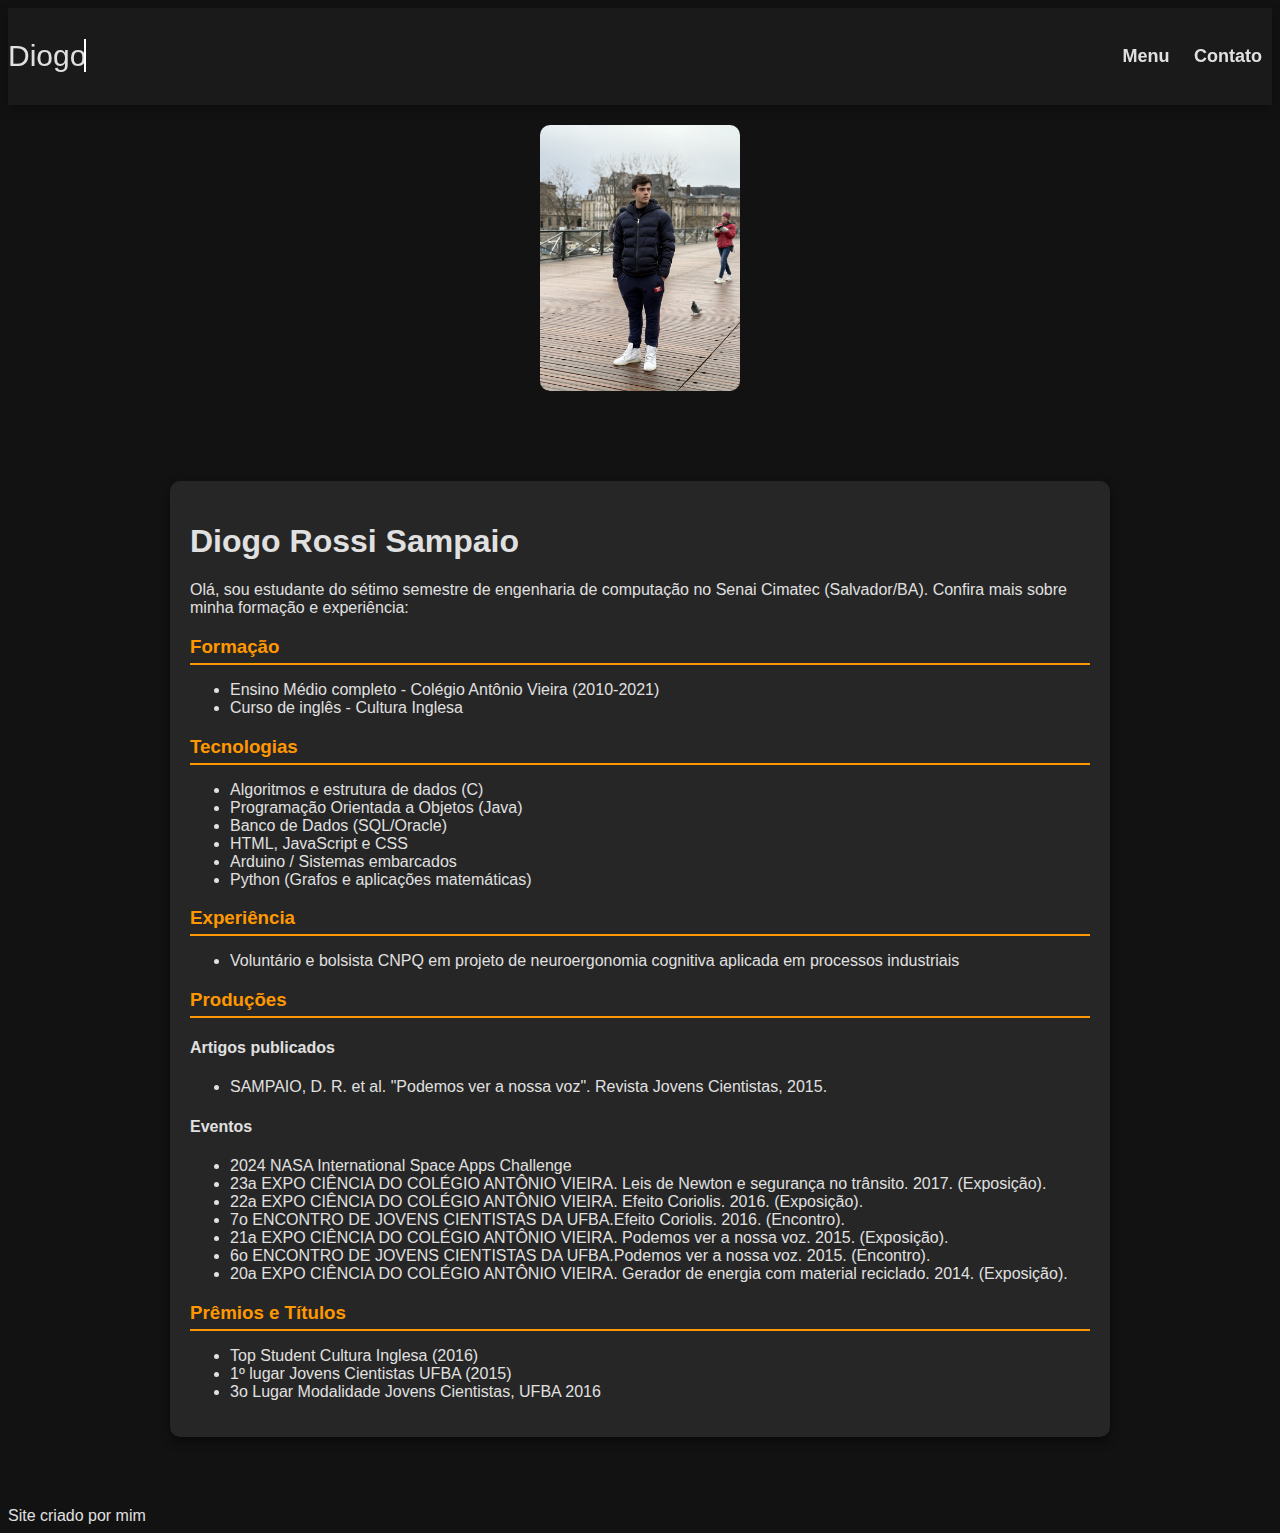
==== index.html @ c376479d "first commit" ====
<!DOCTYPE html>
<html lang="pt">
<head>
    <meta charset="UTF-8">
    <meta name="viewport" content="width=device-width, initial-scale=1.0">
    <title>Currículo - Diogo Rossi Sampaio</title>
    <link rel="stylesheet" href="style.css">
</head>

<body>

    <header>
        <h4><div class="txt-animado">
            Diogo <span></span>
        </div></h4>

        <nav class="Menu"> 
            <a href="index.html">Menu</a>
            <a href="contato.html">Contato</a>
        </nav>
    </header>

    <div class="container">
        <img src="imagens/IMG_6288.jpg" alt="Foto de Diogo Rossi Sampaio">
    
        <main>
            <section class="quadrado">
                <h1>Diogo Rossi Sampaio</h1>
                <p>Olá, sou estudante do sétimo semestre de engenharia de computação no Senai Cimatec (Salvador/BA). Confira mais sobre minha formação e experiência:</p>

                <h3>Formação</h3>
                <ul>
                    <li>Ensino Médio completo - Colégio Antônio Vieira (2010-2021)</li>
                    <li>Curso de inglês - Cultura Inglesa</li>
                </ul>

                <h3>Tecnologias</h3>
                <ul>
                    <li>Algoritmos e estrutura de dados (C)</li>
                    <li>Programação Orientada a Objetos (Java)</li>
                    <li>Banco de Dados (SQL/Oracle)</li>
                    <li>HTML, JavaScript e CSS</li>
                    <li>Arduino / Sistemas embarcados</li>
                    <li>Python (Grafos e aplicações matemáticas)</li>
                </ul>

                <h3>Experiência</h3>
                <ul>
                    <li>Voluntário e bolsista CNPQ em projeto de neuroergonomia cognitiva aplicada em processos industriais</li>
                </ul>

                <h3>Produções</h3>
                <h4>Artigos publicados</h4>
                <ul>
                    <li>SAMPAIO, D. R. et al. "Podemos ver a nossa voz". Revista Jovens Cientistas, 2015.</li>
                </ul>

                <h4>Eventos</h4>
                <ul>
                    <li>
                        2024 NASA International Space Apps Challenge
                    </li>
                    <li>
                        23a EXPO CIÊNCIA DO COLÉGIO ANTÔNIO VIEIRA. Leis de Newton e segurança no trânsito. 2017. (Exposição).
                    </li>
                    <li>
                        22a EXPO CIÊNCIA DO COLÉGIO ANTÔNIO VIEIRA. Efeito Coriolis. 2016. (Exposição).
                    </li>
                    <li>
                        7o ENCONTRO DE JOVENS CIENTISTAS DA UFBA.Efeito Coriolis. 2016. (Encontro).
                    </li>
                    <li>
                        21a EXPO CIÊNCIA DO COLÉGIO ANTÔNIO VIEIRA. Podemos ver a nossa voz. 2015. (Exposição).
                    </li>
                    <li>
                        6o ENCONTRO DE JOVENS CIENTISTAS DA UFBA.Podemos ver a nossa voz. 2015. (Encontro).
        
                    </li>
                    <li>
                        20a EXPO CIÊNCIA DO COLÉGIO ANTÔNIO VIEIRA. Gerador de energia com material reciclado. 2014. (Exposição).
                    </li>
        
                </ul>

                <h3>Prêmios e Títulos</h3>
                <ul>
                    <li>Top Student Cultura Inglesa (2016)</li>
                    <li>1º lugar Jovens Cientistas UFBA (2015)</li>
                    <li>
                        3o Lugar Modalidade Jovens Cientistas, UFBA 2016
                    </li>
                </ul>


            </section>
        </main>
    </div>


    <footer>
        Site criado por mim
    </footer>
</body>
</html>
---- style.css ----
header{
    width: 100%;
    display: flex;
    justify-content: space-between;
    align-items: center;
    background-color: #1a1a1a; 
    margin: 0px;
    position: sticky;
    top: 0;
    padding: 10px 0;
    box-shadow: 0px 4px 10px rgba(0, 0, 0, 0.3);
    z-index: 1000;
}

main {
    flex: 1;
    display: flex;
    align-items: center;
    justify-content: center;
    padding: 50px 0;
}

section {
    padding: 20px;
    background-color: #262626; 
    color: #e0e0e0; 
    height: auto;
    margin: 20px auto;
    max-width: 900px;
    border-radius: 10px; 
    box-shadow: 0px 4px 10px rgba(0, 0, 0, 0.5); 
}

h3 {
    color: #ff9800; 
    border-bottom: 2px solid #ff9800;
    padding-bottom: 5px;
    margin-bottom: 15px;
}

body {
    background-color: #121212; 
    color: #e0e0e0;
    font-family: Arial, sans-serif;
}

.Menu a {
    display: inline-block;
    font-size: 18px;
    color: #e0e0e0;
    font-weight: bold;
    margin: 0 10px;
    text-decoration: none;
    transition: color 0.3s;
}

.Menu a:hover {
    color: #ff9800; 
}

img {
    width: 200px;
    height: auto;
    display: block;
    margin: 20px auto;
    border-radius: 10px; 
}


.txt-animado{
    font-size: 30px;
    font-weight: 300;
}

.txt-animado span{
    position: relative;
}

.txt-animado span::before{
    content: "";
    color: #ff9800;
    animation: palavras 8s infinite; 
}

.txt-animado span::after{
    content: "";
    position: absolute;
    height: 100%;
    border-left: 2px solid white;
    right: -10px;
    animation: cursor .6s infinite, digita 20s steps(15) infinite;
    width: calc(100% + 10px);
    background-color: #1a1a1a;
    
}   

@keyframes digita {
    10%, 15%, 30%, 35%, 50%, 55%, 70%, 75%, 90%, 95%{
        width: 0;
    }
    5%, 20%, 25%, 40%, 45%, 60%, 65%, 80%, 85%{
        width: calc(100% + 10px);
    }
}

@keyframes cursor {
    0%{
        border-left: 2px solid #1a1a1a;
        
    }
}

@keyframes palavras {
    0%,50% {
        content: "Rossi Sampaio";
    }
    51%, 100%{
        content: ".Dev";
    }
}
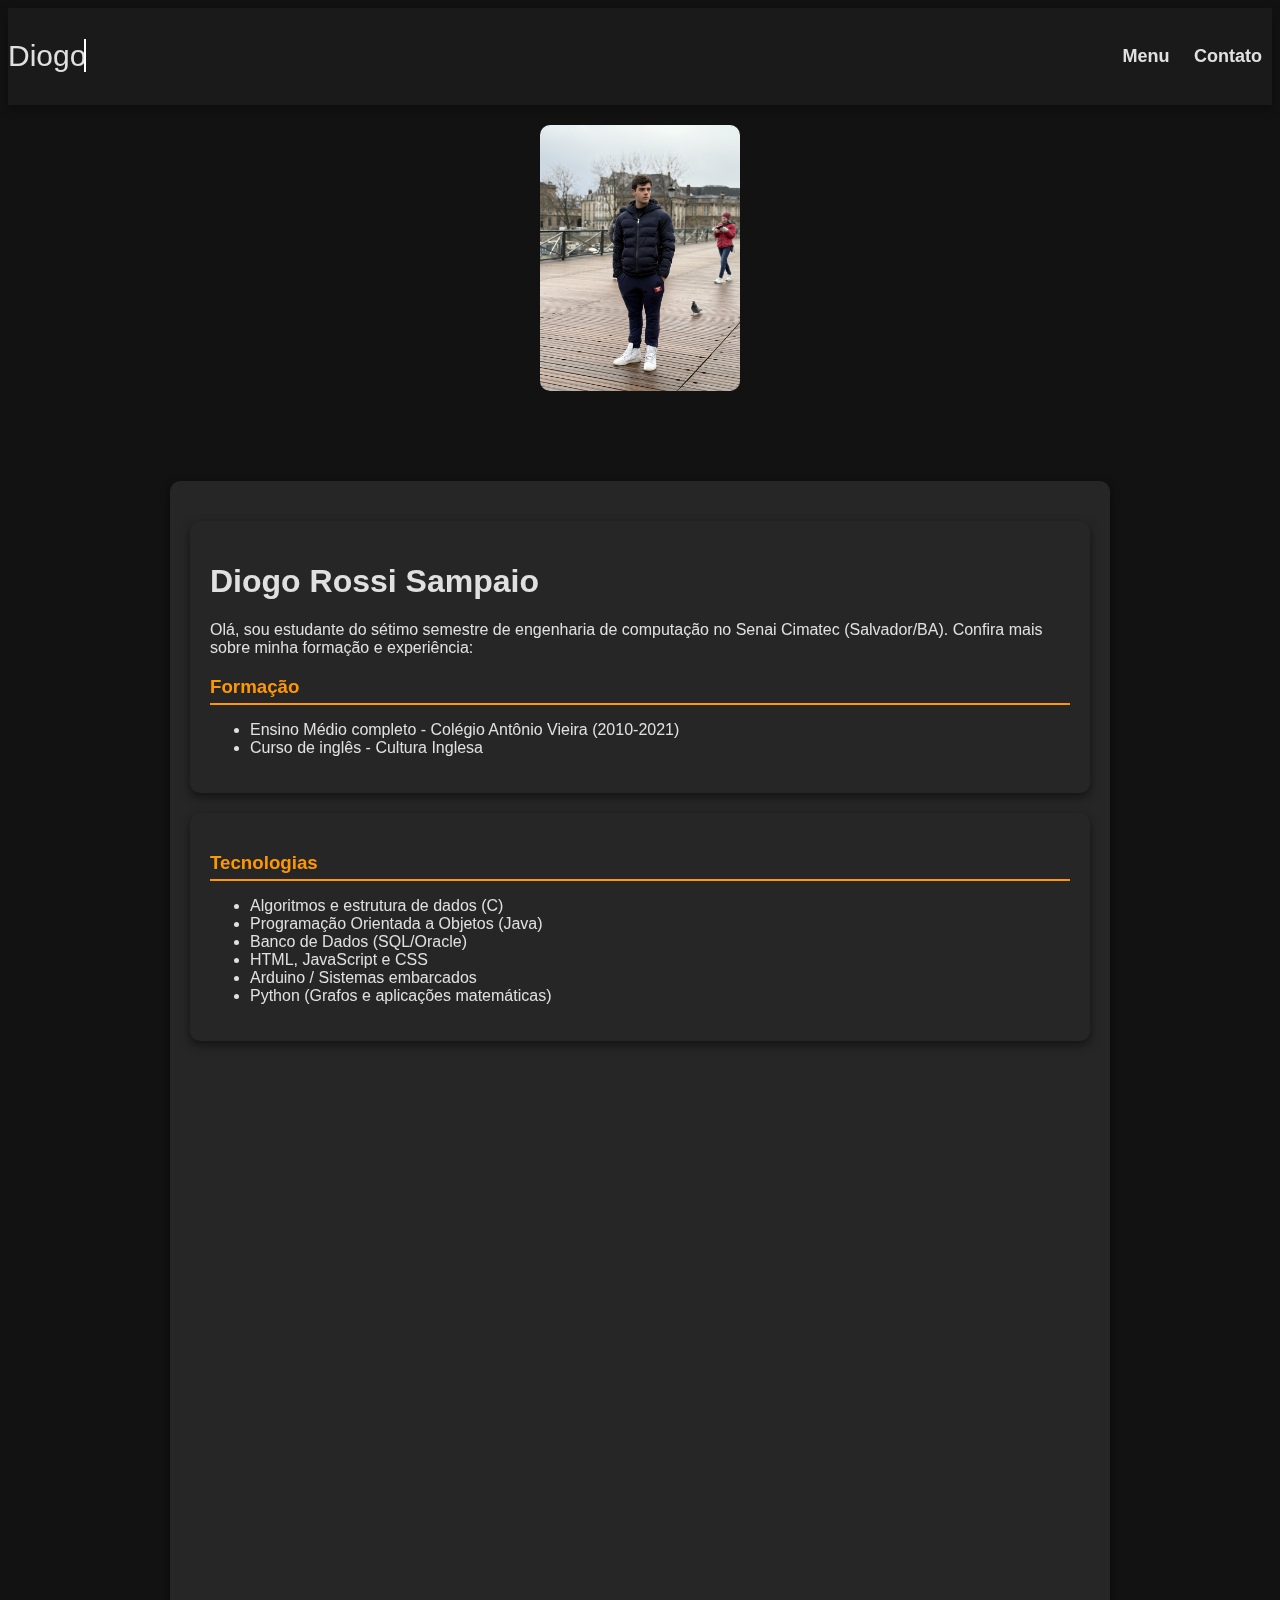
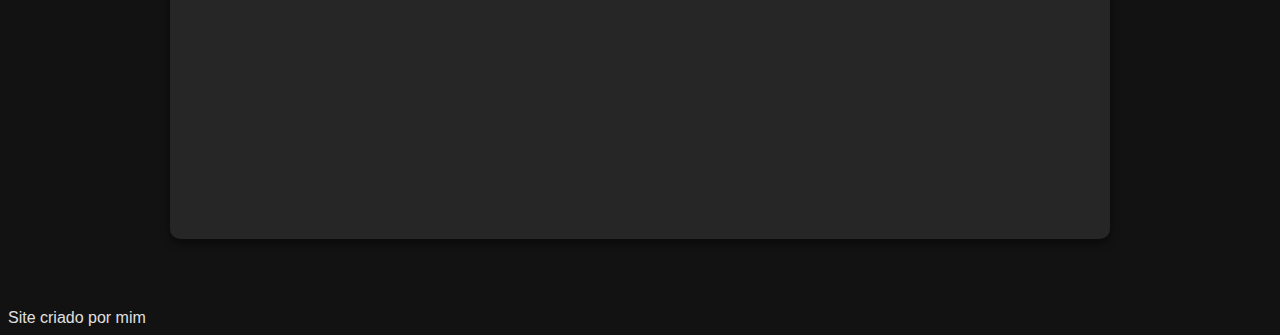
==== commit 80503ecc: "Adicionando JS" ====
--- a/index.html
+++ b/index.html
@@ -5,10 +5,11 @@
     <meta name="viewport" content="width=device-width, initial-scale=1.0">
     <title>Currículo - Diogo Rossi Sampaio</title>
     <link rel="stylesheet" href="style.css">
+    
 </head>
 
 <body>
-
+    
     <header>
         <h4><div class="txt-animado">
             Diogo <span></span>
@@ -25,72 +26,81 @@
     
         <main>
             <section class="quadrado">
-                <h1>Diogo Rossi Sampaio</h1>
-                <p>Olá, sou estudante do sétimo semestre de engenharia de computação no Senai Cimatec (Salvador/BA). Confira mais sobre minha formação e experiência:</p>
+                <section class="hidden">
+                    <h1>Diogo Rossi Sampaio</h1>
+                    <p>Olá, sou estudante do sétimo semestre de engenharia de computação no Senai Cimatec (Salvador/BA). Confira mais sobre minha formação e experiência:</p>
 
-                <h3>Formação</h3>
-                <ul>
-                    <li>Ensino Médio completo - Colégio Antônio Vieira (2010-2021)</li>
-                    <li>Curso de inglês - Cultura Inglesa</li>
-                </ul>
+                    <h3>Formação</h3>
+                    <ul>
+                        <li>Ensino Médio completo - Colégio Antônio Vieira (2010-2021)</li>
+                        <li>Curso de inglês - Cultura Inglesa</li>
+                    </ul>
+                </section>
 
-                <h3>Tecnologias</h3>
-                <ul>
-                    <li>Algoritmos e estrutura de dados (C)</li>
-                    <li>Programação Orientada a Objetos (Java)</li>
-                    <li>Banco de Dados (SQL/Oracle)</li>
-                    <li>HTML, JavaScript e CSS</li>
-                    <li>Arduino / Sistemas embarcados</li>
-                    <li>Python (Grafos e aplicações matemáticas)</li>
-                </ul>
+                <section class="hidden">
+                    <h3>Tecnologias</h3>
+                    <ul>
+                        <li>Algoritmos e estrutura de dados (C)</li>
+                        <li>Programação Orientada a Objetos (Java)</li>
+                        <li>Banco de Dados (SQL/Oracle)</li>
+                        <li>HTML, JavaScript e CSS</li>
+                        <li>Arduino / Sistemas embarcados</li>
+                        <li>Python (Grafos e aplicações matemáticas)</li>
+                    </ul>
+                </section>
 
-                <h3>Experiência</h3>
-                <ul>
-                    <li>Voluntário e bolsista CNPQ em projeto de neuroergonomia cognitiva aplicada em processos industriais</li>
-                </ul>
+                <section class="hidden">
+                    <h3>Experiência</h3>
+                    <ul>
+                        <li>Voluntário e bolsista CNPQ em projeto de neuroergonomia cognitiva aplicada em processos industriais</li>
+                    </ul>
+                </section>
 
-                <h3>Produções</h3>
-                <h4>Artigos publicados</h4>
-                <ul>
-                    <li>SAMPAIO, D. R. et al. "Podemos ver a nossa voz". Revista Jovens Cientistas, 2015.</li>
-                </ul>
+                <section class="hidden">
+                    <h3>Produções</h3>
+                    <h4>Artigos publicados</h4>
+                    <ul>
+                        <li>SAMPAIO, D. R. et al. "Podemos ver a nossa voz". Revista Jovens Cientistas, 2015.</li>
+                    </ul>
 
-                <h4>Eventos</h4>
-                <ul>
-                    <li>
-                        2024 NASA International Space Apps Challenge
-                    </li>
-                    <li>
-                        23a EXPO CIÊNCIA DO COLÉGIO ANTÔNIO VIEIRA. Leis de Newton e segurança no trânsito. 2017. (Exposição).
-                    </li>
-                    <li>
-                        22a EXPO CIÊNCIA DO COLÉGIO ANTÔNIO VIEIRA. Efeito Coriolis. 2016. (Exposição).
-                    </li>
-                    <li>
-                        7o ENCONTRO DE JOVENS CIENTISTAS DA UFBA.Efeito Coriolis. 2016. (Encontro).
-                    </li>
-                    <li>
-                        21a EXPO CIÊNCIA DO COLÉGIO ANTÔNIO VIEIRA. Podemos ver a nossa voz. 2015. (Exposição).
-                    </li>
-                    <li>
-                        6o ENCONTRO DE JOVENS CIENTISTAS DA UFBA.Podemos ver a nossa voz. 2015. (Encontro).
-        
-                    </li>
-                    <li>
-                        20a EXPO CIÊNCIA DO COLÉGIO ANTÔNIO VIEIRA. Gerador de energia com material reciclado. 2014. (Exposição).
-                    </li>
-        
-                </ul>
+                    <h4>Eventos</h4>
+                    <ul>
+                        <li>
+                            2024 NASA International Space Apps Challenge
+                        </li>
+                        <li>
+                            23a EXPO CIÊNCIA DO COLÉGIO ANTÔNIO VIEIRA. Leis de Newton e segurança no trânsito. 2017. (Exposição).
+                        </li>
+                        <li>
+                            22a EXPO CIÊNCIA DO COLÉGIO ANTÔNIO VIEIRA. Efeito Coriolis. 2016. (Exposição).
+                        </li>
+                        <li>
+                            7o ENCONTRO DE JOVENS CIENTISTAS DA UFBA.Efeito Coriolis. 2016. (Encontro).
+                        </li>
+                        <li>
+                            21a EXPO CIÊNCIA DO COLÉGIO ANTÔNIO VIEIRA. Podemos ver a nossa voz. 2015. (Exposição).
+                        </li>
+                        <li>
+                            6o ENCONTRO DE JOVENS CIENTISTAS DA UFBA.Podemos ver a nossa voz. 2015. (Encontro).
+            
+                        </li>
+                        <li>
+                            20a EXPO CIÊNCIA DO COLÉGIO ANTÔNIO VIEIRA. Gerador de energia com material reciclado. 2014. (Exposição).
+                        </li>
+            
+                    </ul>
+                </section>
 
-                <h3>Prêmios e Títulos</h3>
-                <ul>
-                    <li>Top Student Cultura Inglesa (2016)</li>
-                    <li>1º lugar Jovens Cientistas UFBA (2015)</li>
-                    <li>
-                        3o Lugar Modalidade Jovens Cientistas, UFBA 2016
-                    </li>
-                </ul>
-
+                <section class="hidden">
+                    <h3>Prêmios e Títulos</h3>
+                    <ul>
+                        <li>Top Student Cultura Inglesa (2016)</li>
+                        <li>1º lugar Jovens Cientistas UFBA (2015)</li>
+                        <li>
+                            3º Lugar Modalidade Jovens Cientistas, UFBA 2016
+                        </li>
+                    </ul>
+                </section>
 
             </section>
         </main>
@@ -100,5 +110,7 @@
     <footer>
         Site criado por mim
     </footer>
+
+    <script src="scripts.js"></script>
 </body>
 </html>
--- a/style.css
+++ b/style.css
@@ -117,4 +117,20 @@
     51%, 100%{
         content: ".Dev";
     }
+}
+
+
+.hidden{
+    opacity: 0;
+    filter: blur(15px);
+    transition: all 1s;
+    transform: translateX(-100%);
+}
+
+.show{
+    opacity: 1;
+    filter: blur(0);
+    transition: all 1s;
+    transform: translateX(0);
+
 }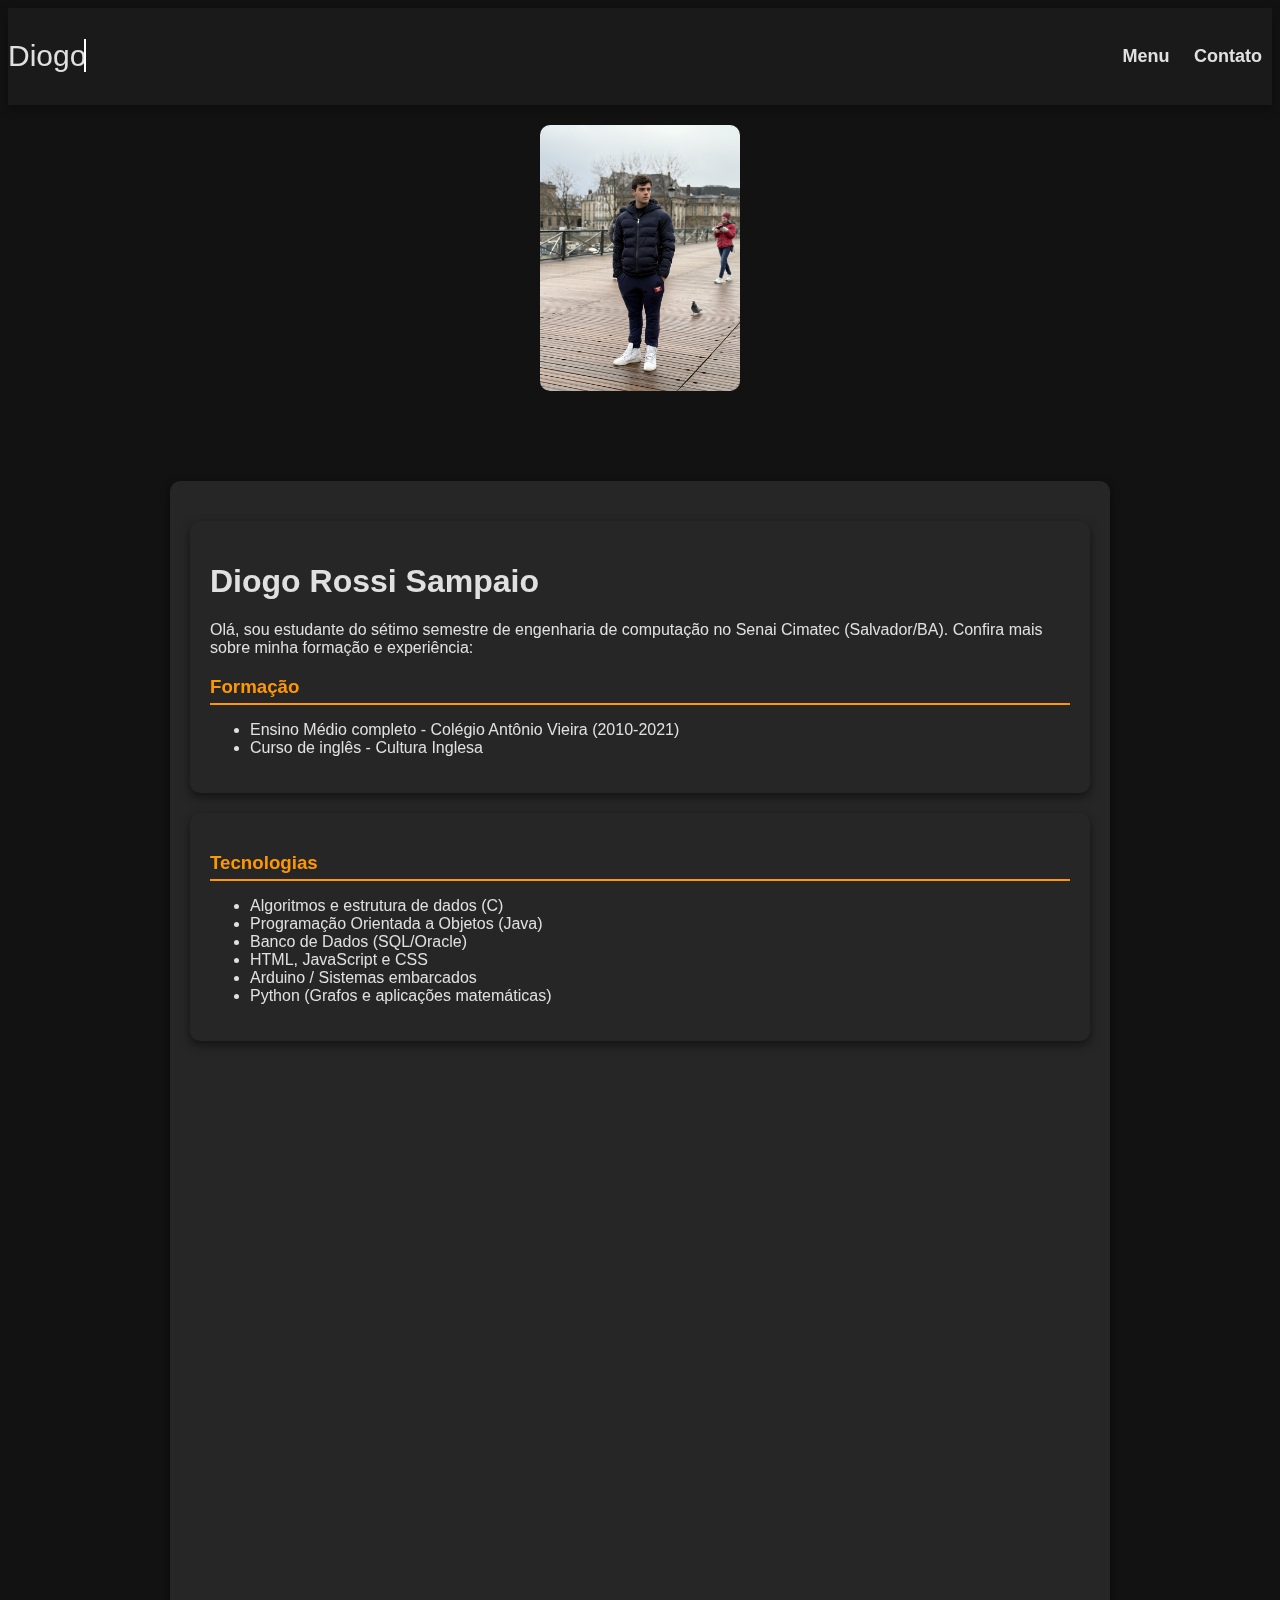
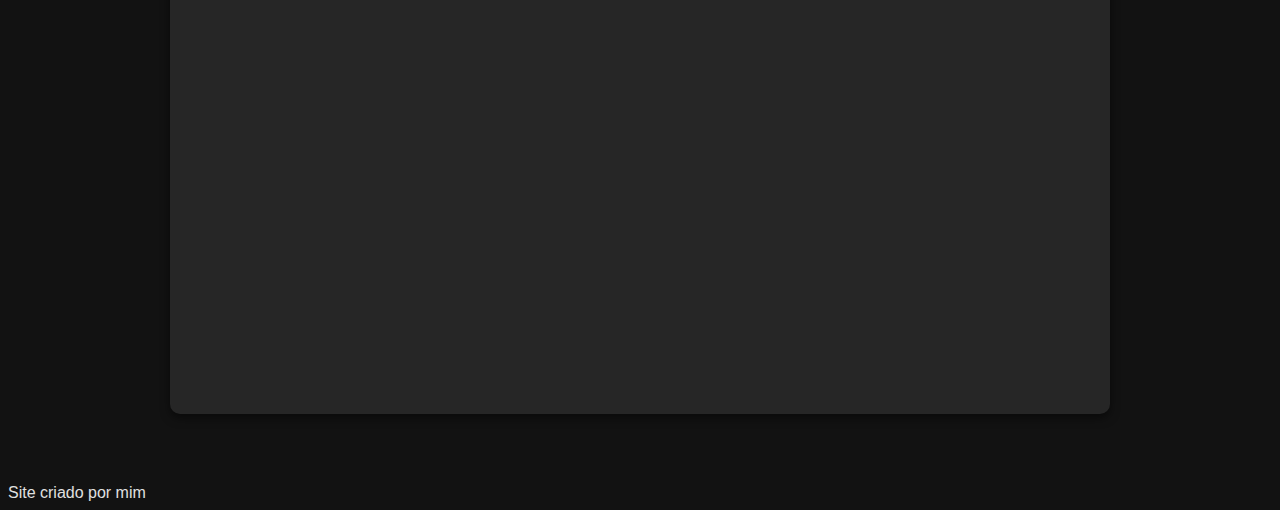
==== commit d29fb15c: "Adicionando projetos" ====
--- a/index.html
+++ b/index.html
@@ -1,116 +1,140 @@
 <!DOCTYPE html>
 <html lang="pt">
-<head>
-    <meta charset="UTF-8">
-    <meta name="viewport" content="width=device-width, initial-scale=1.0">
+  <head>
+    <meta charset="UTF-8" />
+    <meta name="viewport" content="width=device-width, initial-scale=1.0" />
     <title>Currículo - Diogo Rossi Sampaio</title>
-    <link rel="stylesheet" href="style.css">
-    
-</head>
+    <link rel="stylesheet" href="style.css" />
+  </head>
 
-<body>
-    
+  <body>
     <header>
-        <h4><div class="txt-animado">
-            Diogo <span></span>
-        </div></h4>
+      <h4>
+        <div class="txt-animado">Diogo <span></span></div>
+      </h4>
 
-        <nav class="Menu"> 
-            <a href="index.html">Menu</a>
-            <a href="contato.html">Contato</a>
-        </nav>
+      <nav class="Menu">
+        <a href="index.html">Menu</a>
+        <a href="contato.html">Contato</a>
+      </nav>
     </header>
 
     <div class="container">
-        <img src="imagens/IMG_6288.jpg" alt="Foto de Diogo Rossi Sampaio">
-    
-        <main>
-            <section class="quadrado">
-                <section class="hidden">
-                    <h1>Diogo Rossi Sampaio</h1>
-                    <p>Olá, sou estudante do sétimo semestre de engenharia de computação no Senai Cimatec (Salvador/BA). Confira mais sobre minha formação e experiência:</p>
+      <img src="imagens/IMG_6288.jpg" alt="Foto de Diogo Rossi Sampaio" />
 
-                    <h3>Formação</h3>
-                    <ul>
-                        <li>Ensino Médio completo - Colégio Antônio Vieira (2010-2021)</li>
-                        <li>Curso de inglês - Cultura Inglesa</li>
-                    </ul>
-                </section>
+      <main>
+        <section class="quadrado">
+          <section class="hidden">
+            <h1>Diogo Rossi Sampaio</h1>
+            <p>
+              Olá, sou estudante do sétimo semestre de engenharia de computação
+              no Senai Cimatec (Salvador/BA). Confira mais sobre minha formação
+              e experiência:
+            </p>
 
-                <section class="hidden">
-                    <h3>Tecnologias</h3>
-                    <ul>
-                        <li>Algoritmos e estrutura de dados (C)</li>
-                        <li>Programação Orientada a Objetos (Java)</li>
-                        <li>Banco de Dados (SQL/Oracle)</li>
-                        <li>HTML, JavaScript e CSS</li>
-                        <li>Arduino / Sistemas embarcados</li>
-                        <li>Python (Grafos e aplicações matemáticas)</li>
-                    </ul>
-                </section>
+            <h3>Formação</h3>
+            <ul>
+              <li>
+                Ensino Médio completo - Colégio Antônio Vieira (2010-2021)
+              </li>
+              <li>Curso de inglês - Cultura Inglesa</li>
+            </ul>
+          </section>
 
-                <section class="hidden">
-                    <h3>Experiência</h3>
-                    <ul>
-                        <li>Voluntário e bolsista CNPQ em projeto de neuroergonomia cognitiva aplicada em processos industriais</li>
-                    </ul>
-                </section>
+          <section class="hidden">
+            <h3>Tecnologias</h3>
+            <ul>
+              <li>Algoritmos e estrutura de dados (C)</li>
+              <li>Programação Orientada a Objetos (Java)</li>
+              <li>Banco de Dados (SQL/Oracle)</li>
+              <li>HTML, JavaScript e CSS</li>
+              <li>Arduino / Sistemas embarcados</li>
+              <li>Python (Grafos e aplicações matemáticas)</li>
+            </ul>
+          </section>
 
-                <section class="hidden">
-                    <h3>Produções</h3>
-                    <h4>Artigos publicados</h4>
-                    <ul>
-                        <li>SAMPAIO, D. R. et al. "Podemos ver a nossa voz". Revista Jovens Cientistas, 2015.</li>
-                    </ul>
+          <section class="hidden">
+            <h3>Experiência</h3>
+            <ul>
+              <li>
+                Voluntário e bolsista CNPQ em projeto de neuroergonomia
+                cognitiva aplicada em processos industriais
+              </li>
+            </ul>
+          </section>
 
-                    <h4>Eventos</h4>
-                    <ul>
-                        <li>
-                            2024 NASA International Space Apps Challenge
-                        </li>
-                        <li>
-                            23a EXPO CIÊNCIA DO COLÉGIO ANTÔNIO VIEIRA. Leis de Newton e segurança no trânsito. 2017. (Exposição).
-                        </li>
-                        <li>
-                            22a EXPO CIÊNCIA DO COLÉGIO ANTÔNIO VIEIRA. Efeito Coriolis. 2016. (Exposição).
-                        </li>
-                        <li>
-                            7o ENCONTRO DE JOVENS CIENTISTAS DA UFBA.Efeito Coriolis. 2016. (Encontro).
-                        </li>
-                        <li>
-                            21a EXPO CIÊNCIA DO COLÉGIO ANTÔNIO VIEIRA. Podemos ver a nossa voz. 2015. (Exposição).
-                        </li>
-                        <li>
-                            6o ENCONTRO DE JOVENS CIENTISTAS DA UFBA.Podemos ver a nossa voz. 2015. (Encontro).
-            
-                        </li>
-                        <li>
-                            20a EXPO CIÊNCIA DO COLÉGIO ANTÔNIO VIEIRA. Gerador de energia com material reciclado. 2014. (Exposição).
-                        </li>
-            
-                    </ul>
-                </section>
+          <section class="hidden">
+            <h3>Produções</h3>
+            <h4>Artigos publicados</h4>
+            <ul>
+              <li>
+                SAMPAIO, D. R. et al. "Podemos ver a nossa voz". Revista Jovens
+                Cientistas, 2015.
+              </li>
+            </ul>
 
-                <section class="hidden">
-                    <h3>Prêmios e Títulos</h3>
-                    <ul>
-                        <li>Top Student Cultura Inglesa (2016)</li>
-                        <li>1º lugar Jovens Cientistas UFBA (2015)</li>
-                        <li>
-                            3º Lugar Modalidade Jovens Cientistas, UFBA 2016
-                        </li>
-                    </ul>
-                </section>
+            <h4>Eventos</h4>
+            <ul>
+              <li>2024 NASA International Space Apps Challenge</li>
+              <li>
+                23a EXPO CIÊNCIA DO COLÉGIO ANTÔNIO VIEIRA. Leis de Newton e
+                segurança no trânsito. 2017. (Exposição).
+              </li>
+              <li>
+                22a EXPO CIÊNCIA DO COLÉGIO ANTÔNIO VIEIRA. Efeito Coriolis.
+                2016. (Exposição).
+              </li>
+              <li>
+                7o ENCONTRO DE JOVENS CIENTISTAS DA UFBA.Efeito Coriolis. 2016.
+                (Encontro).
+              </li>
+              <li>
+                21a EXPO CIÊNCIA DO COLÉGIO ANTÔNIO VIEIRA. Podemos ver a nossa
+                voz. 2015. (Exposição).
+              </li>
+              <li>
+                6o ENCONTRO DE JOVENS CIENTISTAS DA UFBA.Podemos ver a nossa
+                voz. 2015. (Encontro).
+              </li>
+              <li>
+                20a EXPO CIÊNCIA DO COLÉGIO ANTÔNIO VIEIRA. Gerador de energia
+                com material reciclado. 2014. (Exposição).
+              </li>
+            </ul>
+          </section>
 
-            </section>
-        </main>
+          <section class="hidden">
+            <h3>Prêmios e Títulos</h3>
+            <ul>
+              <li>Top Student Cultura Inglesa (2016)</li>
+              <li>1º lugar Jovens Cientistas UFBA (2015)</li>
+              <li>3º Lugar Modalidade Jovens Cientistas, UFBA 2016</li>
+            </ul>
+          </section>
+
+          <section class="hidden">
+            <h3>Projetos</h3>
+            <ul>
+              <li>
+                <a
+                  href="https://ticket-generator-six-mauve.vercel.app/"
+                  target="_blank"
+                  >Ticket generator
+                </a>
+              </li>
+              <li>
+                <a href="https://calculadora-idades.vercel.app/" target="_blank"
+                  >Age calculator</a
+                >
+              </li>
+            </ul>
+          </section>
+        </section>
+      </main>
     </div>
 
-
-    <footer>
-        Site criado por mim
-    </footer>
+    <footer>Site criado por mim</footer>
 
     <script src="scripts.js"></script>
-</body>
+  </body>
 </html>
--- a/style.css
+++ b/style.css
@@ -1,136 +1,154 @@
-header{
-    width: 100%;
-    display: flex;
-    justify-content: space-between;
-    align-items: center;
-    background-color: #1a1a1a; 
-    margin: 0px;
-    position: sticky;
-    top: 0;
-    padding: 10px 0;
-    box-shadow: 0px 4px 10px rgba(0, 0, 0, 0.3);
-    z-index: 1000;
+header {
+  width: 100%;
+  display: flex;
+  justify-content: space-between;
+  align-items: center;
+  background-color: #1a1a1a;
+  margin: 0px;
+  position: sticky;
+  top: 0;
+  padding: 10px 0;
+  box-shadow: 0px 4px 10px rgba(0, 0, 0, 0.3);
+  z-index: 1000;
 }
 
 main {
-    flex: 1;
-    display: flex;
-    align-items: center;
-    justify-content: center;
-    padding: 50px 0;
+  flex: 1;
+  display: flex;
+  align-items: center;
+  justify-content: center;
+  padding: 50px 0;
 }
 
 section {
-    padding: 20px;
-    background-color: #262626; 
-    color: #e0e0e0; 
-    height: auto;
-    margin: 20px auto;
-    max-width: 900px;
-    border-radius: 10px; 
-    box-shadow: 0px 4px 10px rgba(0, 0, 0, 0.5); 
+  padding: 20px;
+  background-color: #262626;
+  color: #e0e0e0;
+  height: auto;
+  margin: 20px auto;
+  max-width: 900px;
+  border-radius: 10px;
+  box-shadow: 0px 4px 10px rgba(0, 0, 0, 0.5);
 }
 
 h3 {
-    color: #ff9800; 
-    border-bottom: 2px solid #ff9800;
-    padding-bottom: 5px;
-    margin-bottom: 15px;
+  color: #ff9800;
+  border-bottom: 2px solid #ff9800;
+  padding-bottom: 5px;
+  margin-bottom: 15px;
 }
 
 body {
-    background-color: #121212; 
-    color: #e0e0e0;
-    font-family: Arial, sans-serif;
+  background-color: #121212;
+  color: #e0e0e0;
+  font-family: Arial, sans-serif;
 }
 
 .Menu a {
-    display: inline-block;
-    font-size: 18px;
-    color: #e0e0e0;
-    font-weight: bold;
-    margin: 0 10px;
-    text-decoration: none;
-    transition: color 0.3s;
+  display: inline-block;
+  font-size: 18px;
+  color: #e0e0e0;
+  font-weight: bold;
+  margin: 0 10px;
+  text-decoration: none;
+  transition: color 0.3s;
 }
 
 .Menu a:hover {
-    color: #ff9800; 
+  color: #ff9800;
 }
 
 img {
-    width: 200px;
-    height: auto;
-    display: block;
-    margin: 20px auto;
-    border-radius: 10px; 
+  width: 200px;
+  height: auto;
+  display: block;
+  margin: 20px auto;
+  border-radius: 10px;
 }
 
-
-.txt-animado{
-    font-size: 30px;
-    font-weight: 300;
+.txt-animado {
+  font-size: 30px;
+  font-weight: 300;
 }
 
-.txt-animado span{
-    position: relative;
+.txt-animado span {
+  position: relative;
 }
 
-.txt-animado span::before{
-    content: "";
-    color: #ff9800;
-    animation: palavras 8s infinite; 
+.txt-animado span::before {
+  content: "";
+  color: #ff9800;
+  animation: palavras 8s infinite;
 }
 
-.txt-animado span::after{
-    content: "";
-    position: absolute;
-    height: 100%;
-    border-left: 2px solid white;
-    right: -10px;
-    animation: cursor .6s infinite, digita 20s steps(15) infinite;
-    width: calc(100% + 10px);
-    background-color: #1a1a1a;
-    
-}   
+.txt-animado span::after {
+  content: "";
+  position: absolute;
+  height: 100%;
+  border-left: 2px solid white;
+  right: -10px;
+  animation: cursor 0.6s infinite, digita 20s steps(15) infinite;
+  width: calc(100% + 10px);
+  background-color: #1a1a1a;
+}
 
 @keyframes digita {
-    10%, 15%, 30%, 35%, 50%, 55%, 70%, 75%, 90%, 95%{
-        width: 0;
-    }
-    5%, 20%, 25%, 40%, 45%, 60%, 65%, 80%, 85%{
-        width: calc(100% + 10px);
-    }
+  10%,
+  15%,
+  30%,
+  35%,
+  50%,
+  55%,
+  70%,
+  75%,
+  90%,
+  95% {
+    width: 0;
+  }
+  5%,
+  20%,
+  25%,
+  40%,
+  45%,
+  60%,
+  65%,
+  80%,
+  85% {
+    width: calc(100% + 10px);
+  }
 }
 
 @keyframes cursor {
-    0%{
-        border-left: 2px solid #1a1a1a;
-        
-    }
+  0% {
+    border-left: 2px solid #1a1a1a;
+  }
 }
 
 @keyframes palavras {
-    0%,50% {
-        content: "Rossi Sampaio";
-    }
-    51%, 100%{
-        content: ".Dev";
-    }
+  0%,
+  50% {
+    content: "Rossi Sampaio";
+  }
+  51%,
+  100% {
+    content: ".Dev";
+  }
 }
 
-
-.hidden{
-    opacity: 0;
-    filter: blur(15px);
-    transition: all 1s;
-    transform: translateX(-100%);
+.hidden {
+  opacity: 0;
+  filter: blur(15px);
+  transition: all 1s;
+  transform: translateX(-100%);
 }
 
-.show{
-    opacity: 1;
-    filter: blur(0);
-    transition: all 1s;
-    transform: translateX(0);
+.show {
+  opacity: 1;
+  filter: blur(0);
+  transition: all 1s;
+  transform: translateX(0);
+}
 
-}+a {
+  color: white;
+}
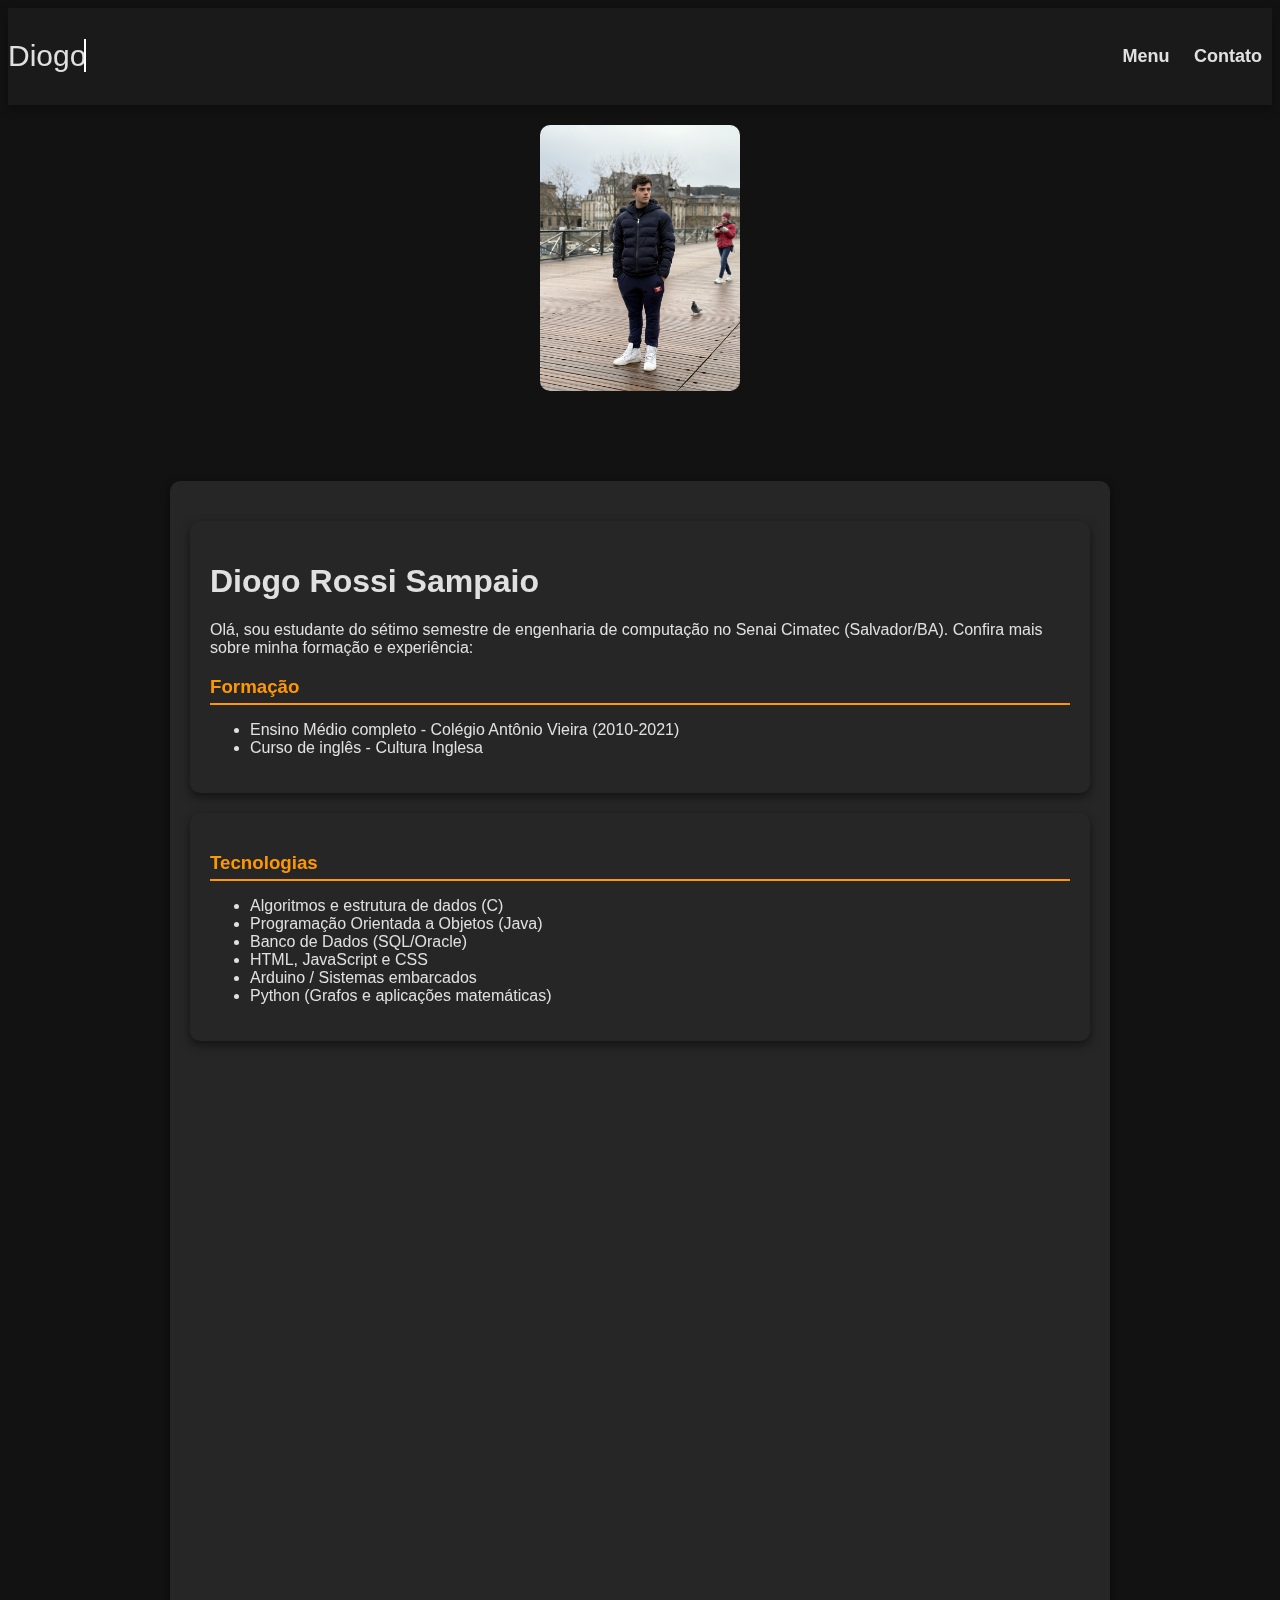
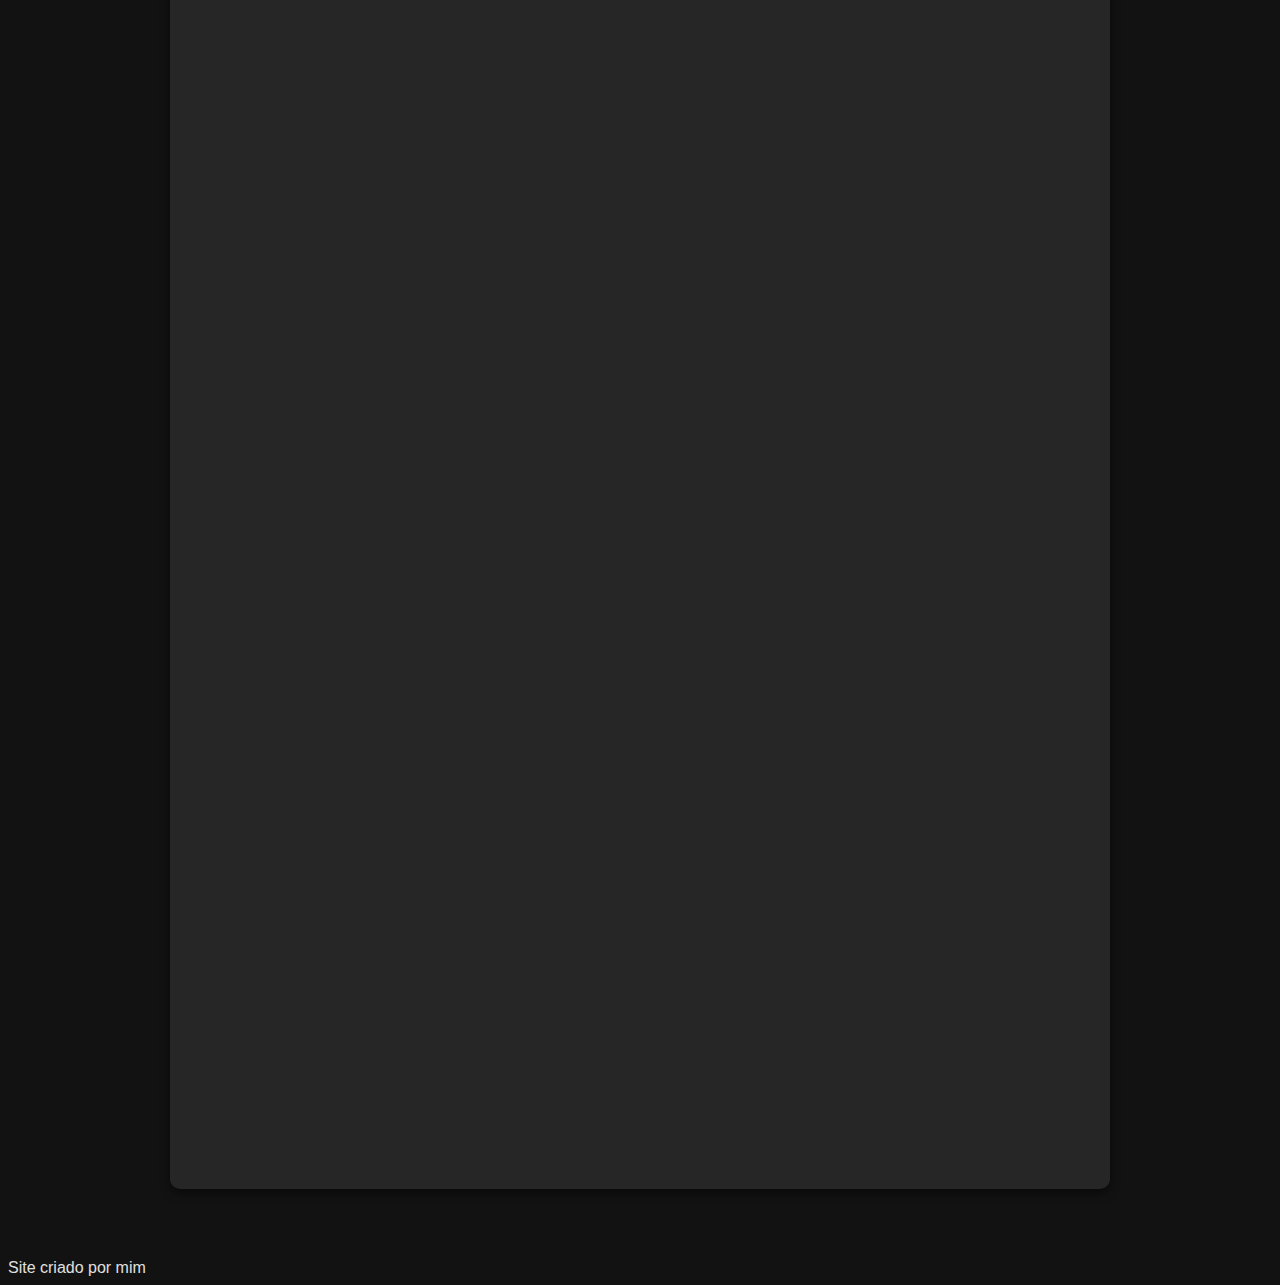
==== commit c7f68ed7: "Adicionando projetos" ====
--- a/index.html
+++ b/index.html
@@ -115,6 +115,16 @@
           <section class="hidden">
             <h3>Projetos</h3>
             <ul>
+              <h3>Ticket generator</h3>
+              <img src="imagens/TicketGenerator.png" alt="TicketGenerator" />
+              <img src="imagens/TicketGenerator2.png" alt="Ticket" />
+              <li>Projeto Individual</li>
+              <li>
+                Projeto para realizar o cadastro de uma pessoa e simular um
+                gerador de tickets, retornando as informações do cadastro em
+                outra página
+              </li>
+
               <li>
                 <a
                   href="https://ticket-generator-six-mauve.vercel.app/"
@@ -122,10 +132,35 @@
                   >Ticket generator
                 </a>
               </li>
+
+              <li>
+                <a
+                  href="https://github.com/Diogorss/TicketGenerator"
+                  target="_blank"
+                  >github
+                </a>
+              </li>
+
+              <h3>Age calculator</h3>
+              <img src="imagens/AgeCalculator.png" alt="AgeCalculator" />
+              <li>Projeto Individual</li>
+              <li>
+                Projeto para realizar o cálculo de idade, que recebe a data de
+                nascimento e retorna a idade em ano, mês e dias.
+              </li>
+
               <li>
                 <a href="https://calculadora-idades.vercel.app/" target="_blank"
                   >Age calculator</a
                 >
+              </li>
+
+              <li>
+                <a
+                  href="https://github.com/Diogorss/Calculadora_Idades"
+                  target="_blank"
+                  >github
+                </a>
               </li>
             </ul>
           </section>
--- a/style.css
+++ b/style.css
@@ -152,3 +152,104 @@
 a {
   color: white;
 }
+
+@media (max-width: 768px) {
+  header {
+    flex-direction: column;
+    padding: 15px 0;
+    text-align: center;
+  }
+
+  .txt-animado {
+    font-size: 24px;
+  }
+
+  .Menu a {
+    font-size: 16px;
+    margin: 5px 8px;
+  }
+
+  img {
+    max-width: 150px;
+    margin: 15px auto;
+  }
+
+  section {
+    max-width: 90%;
+    margin: 15px auto;
+    padding: 15px;
+  }
+
+  h1 {
+    font-size: 1.8rem;
+  }
+
+  h3 {
+    font-size: 1.2rem;
+  }
+
+  p,
+  li {
+    font-size: 0.95rem;
+  }
+
+  a {
+    font-size: 0.95rem;
+  }
+
+  main {
+    padding: 30px 0;
+  }
+}
+
+@media (max-width: 475px) {
+  header {
+    padding: 10px 0;
+  }
+
+  .txt-animado {
+    font-size: 20px;
+  }
+
+  .Menu a {
+    font-size: 14px;
+    margin: 5px 6px;
+  }
+
+  img {
+    max-width: 120px;
+    margin: 10px auto;
+  }
+
+  section {
+    max-width: 95%;
+    margin: 10px auto;
+    padding: 10px;
+  }
+
+  h1 {
+    font-size: 1.5rem;
+  }
+
+  h3 {
+    font-size: 1rem;
+  }
+
+  p,
+  li {
+    font-size: 0.9rem;
+  }
+
+  a {
+    font-size: 0.9rem;
+  }
+
+  main {
+    padding: 20px 0;
+  }
+
+  footer {
+    font-size: 0.85rem;
+    padding: 10px;
+  }
+}
